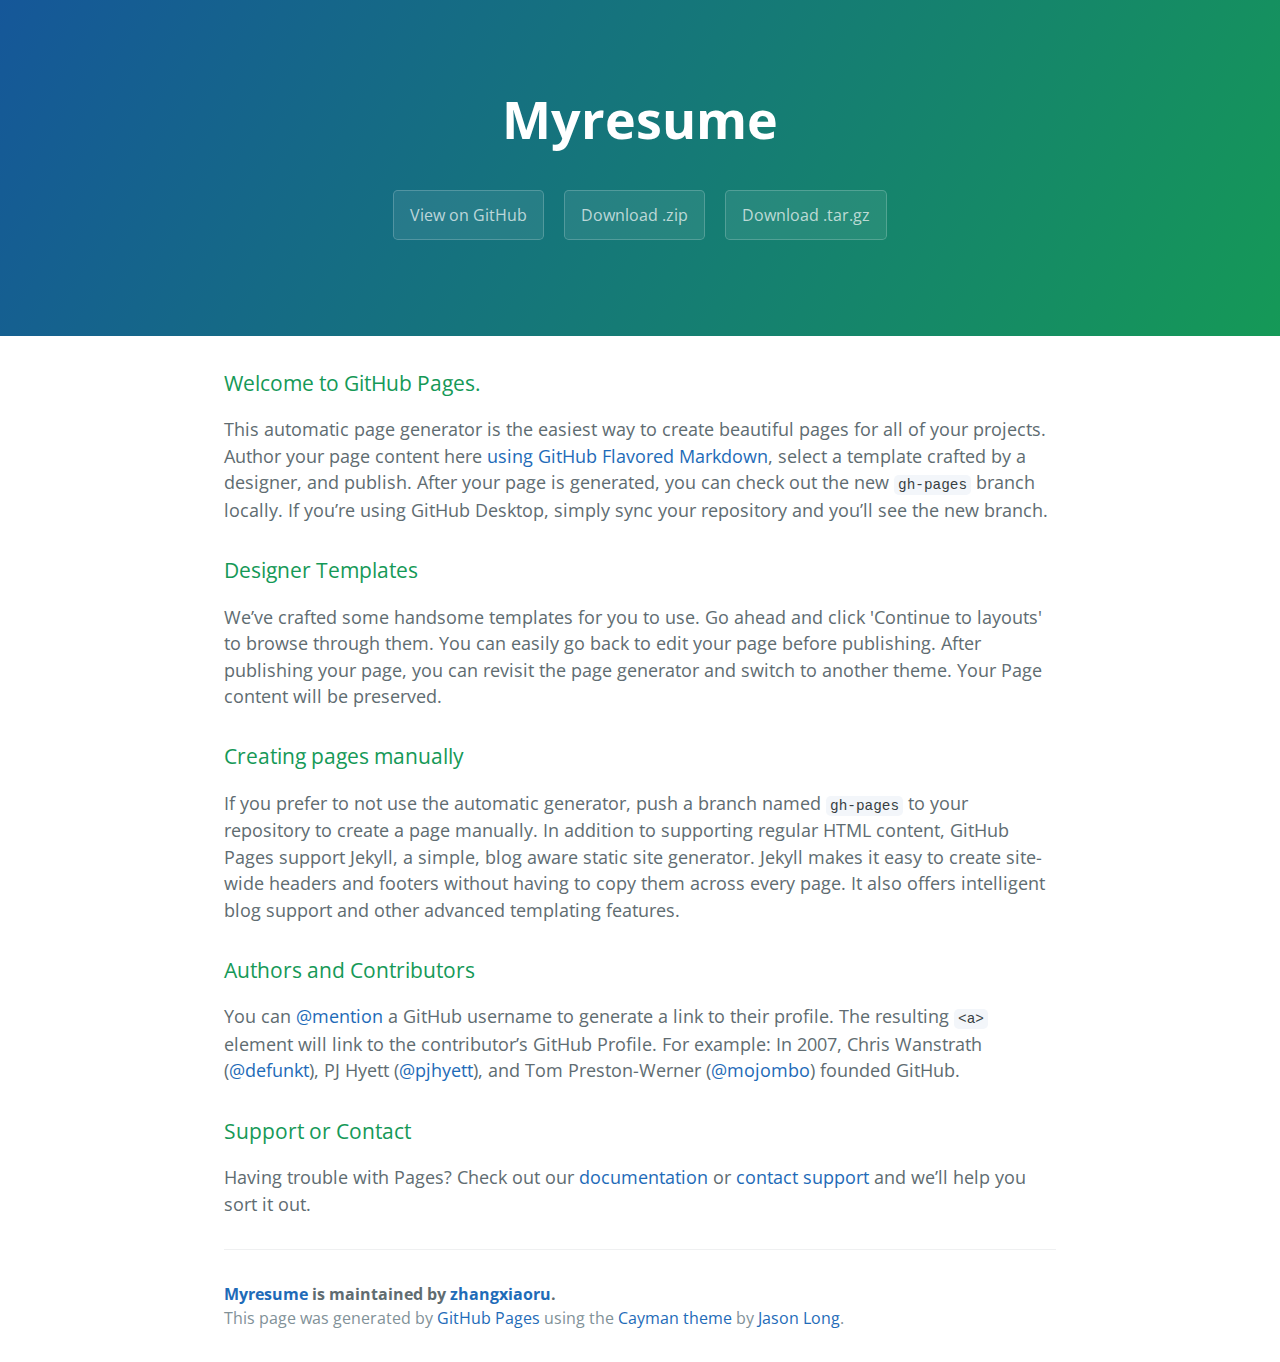
==== index.html @ d25f126e "Create gh-pages branch via GitHub" ====
<!DOCTYPE html>
<html lang="en-us">
  <head>
    <meta charset="UTF-8">
    <title>Myresume by zhangxiaoru</title>
    <meta name="viewport" content="width=device-width, initial-scale=1">
    <link rel="stylesheet" type="text/css" href="stylesheets/normalize.css" media="screen">
    <link href='https://fonts.googleapis.com/css?family=Open+Sans:400,700' rel='stylesheet' type='text/css'>
    <link rel="stylesheet" type="text/css" href="stylesheets/stylesheet.css" media="screen">
    <link rel="stylesheet" type="text/css" href="stylesheets/github-light.css" media="screen">
  </head>
  <body>
    <section class="page-header">
      <h1 class="project-name">Myresume</h1>
      <h2 class="project-tagline"></h2>
      <a href="https://github.com/zhangxiaoru/myResume" class="btn">View on GitHub</a>
      <a href="https://github.com/zhangxiaoru/myResume/zipball/master" class="btn">Download .zip</a>
      <a href="https://github.com/zhangxiaoru/myResume/tarball/master" class="btn">Download .tar.gz</a>
    </section>

    <section class="main-content">
      <h3>
<a id="welcome-to-github-pages" class="anchor" href="#welcome-to-github-pages" aria-hidden="true"><span class="octicon octicon-link"></span></a>Welcome to GitHub Pages.</h3>

<p>This automatic page generator is the easiest way to create beautiful pages for all of your projects. Author your page content here <a href="https://guides.github.com/features/mastering-markdown/">using GitHub Flavored Markdown</a>, select a template crafted by a designer, and publish. After your page is generated, you can check out the new <code>gh-pages</code> branch locally. If you’re using GitHub Desktop, simply sync your repository and you’ll see the new branch.</p>

<h3>
<a id="designer-templates" class="anchor" href="#designer-templates" aria-hidden="true"><span class="octicon octicon-link"></span></a>Designer Templates</h3>

<p>We’ve crafted some handsome templates for you to use. Go ahead and click 'Continue to layouts' to browse through them. You can easily go back to edit your page before publishing. After publishing your page, you can revisit the page generator and switch to another theme. Your Page content will be preserved.</p>

<h3>
<a id="creating-pages-manually" class="anchor" href="#creating-pages-manually" aria-hidden="true"><span class="octicon octicon-link"></span></a>Creating pages manually</h3>

<p>If you prefer to not use the automatic generator, push a branch named <code>gh-pages</code> to your repository to create a page manually. In addition to supporting regular HTML content, GitHub Pages support Jekyll, a simple, blog aware static site generator. Jekyll makes it easy to create site-wide headers and footers without having to copy them across every page. It also offers intelligent blog support and other advanced templating features.</p>

<h3>
<a id="authors-and-contributors" class="anchor" href="#authors-and-contributors" aria-hidden="true"><span class="octicon octicon-link"></span></a>Authors and Contributors</h3>

<p>You can <a href="https://github.com/blog/821" class="user-mention">@mention</a> a GitHub username to generate a link to their profile. The resulting <code>&lt;a&gt;</code> element will link to the contributor’s GitHub Profile. For example: In 2007, Chris Wanstrath (<a href="https://github.com/defunkt" class="user-mention">@defunkt</a>), PJ Hyett (<a href="https://github.com/pjhyett" class="user-mention">@pjhyett</a>), and Tom Preston-Werner (<a href="https://github.com/mojombo" class="user-mention">@mojombo</a>) founded GitHub.</p>

<h3>
<a id="support-or-contact" class="anchor" href="#support-or-contact" aria-hidden="true"><span class="octicon octicon-link"></span></a>Support or Contact</h3>

<p>Having trouble with Pages? Check out our <a href="https://help.github.com/pages">documentation</a> or <a href="https://github.com/contact">contact support</a> and we’ll help you sort it out.</p>

      <footer class="site-footer">
        <span class="site-footer-owner"><a href="https://github.com/zhangxiaoru/myResume">Myresume</a> is maintained by <a href="https://github.com/zhangxiaoru">zhangxiaoru</a>.</span>

        <span class="site-footer-credits">This page was generated by <a href="https://pages.github.com">GitHub Pages</a> using the <a href="https://github.com/jasonlong/cayman-theme">Cayman theme</a> by <a href="https://twitter.com/jasonlong">Jason Long</a>.</span>
      </footer>

    </section>

  
  </body>
</html>
---- stylesheets/stylesheet.css ----
* {
  box-sizing: border-box; }

body {
  padding: 0;
  margin: 0;
  font-family: "Open Sans", "Helvetica Neue", Helvetica, Arial, sans-serif;
  font-size: 16px;
  line-height: 1.5;
  color: #606c71; }

a {
  color: #1e6bb8;
  text-decoration: none; }
  a:hover {
    text-decoration: underline; }

.btn {
  display: inline-block;
  margin-bottom: 1rem;
  color: rgba(255, 255, 255, 0.7);
  background-color: rgba(255, 255, 255, 0.08);
  border-color: rgba(255, 255, 255, 0.2);
  border-style: solid;
  border-width: 1px;
  border-radius: 0.3rem;
  transition: color 0.2s, background-color 0.2s, border-color 0.2s; }
  .btn + .btn {
    margin-left: 1rem; }

.btn:hover {
  color: rgba(255, 255, 255, 0.8);
  text-decoration: none;
  background-color: rgba(255, 255, 255, 0.2);
  border-color: rgba(255, 255, 255, 0.3); }

@media screen and (min-width: 64em) {
  .btn {
    padding: 0.75rem 1rem; } }

@media screen and (min-width: 42em) and (max-width: 64em) {
  .btn {
    padding: 0.6rem 0.9rem;
    font-size: 0.9rem; } }

@media screen and (max-width: 42em) {
  .btn {
    display: block;
    width: 100%;
    padding: 0.75rem;
    font-size: 0.9rem; }
    .btn + .btn {
      margin-top: 1rem;
      margin-left: 0; } }

.page-header {
  color: #fff;
  text-align: center;
  background-color: #159957;
  background-image: linear-gradient(120deg, #155799, #159957); }

@media screen and (min-width: 64em) {
  .page-header {
    padding: 5rem 6rem; } }

@media screen and (min-width: 42em) and (max-width: 64em) {
  .page-header {
    padding: 3rem 4rem; } }

@media screen and (max-width: 42em) {
  .page-header {
    padding: 2rem 1rem; } }

.project-name {
  margin-top: 0;
  margin-bottom: 0.1rem; }

@media screen and (min-width: 64em) {
  .project-name {
    font-size: 3.25rem; } }

@media screen and (min-width: 42em) and (max-width: 64em) {
  .project-name {
    font-size: 2.25rem; } }

@media screen and (max-width: 42em) {
  .project-name {
    font-size: 1.75rem; } }

.project-tagline {
  margin-bottom: 2rem;
  font-weight: normal;
  opacity: 0.7; }

@media screen and (min-width: 64em) {
  .project-tagline {
    font-size: 1.25rem; } }

@media screen and (min-width: 42em) and (max-width: 64em) {
  .project-tagline {
    font-size: 1.15rem; } }

@media screen and (max-width: 42em) {
  .project-tagline {
    font-size: 1rem; } }

.main-content :first-child {
  margin-top: 0; }
.main-content img {
  max-width: 100%; }
.main-content h1, .main-content h2, .main-content h3, .main-content h4, .main-content h5, .main-content h6 {
  margin-top: 2rem;
  margin-bottom: 1rem;
  font-weight: normal;
  color: #159957; }
.main-content p {
  margin-bottom: 1em; }
.main-content code {
  padding: 2px 4px;
  font-family: Consolas, "Liberation Mono", Menlo, Courier, monospace;
  font-size: 0.9rem;
  color: #383e41;
  background-color: #f3f6fa;
  border-radius: 0.3rem; }
.main-content pre {
  padding: 0.8rem;
  margin-top: 0;
  margin-bottom: 1rem;
  font: 1rem Consolas, "Liberation Mono", Menlo, Courier, monospace;
  color: #567482;
  word-wrap: normal;
  background-color: #f3f6fa;
  border: solid 1px #dce6f0;
  border-radius: 0.3rem; }
  .main-content pre > code {
    padding: 0;
    margin: 0;
    font-size: 0.9rem;
    color: #567482;
    word-break: normal;
    white-space: pre;
    background: transparent;
    border: 0; }
.main-content .highlight {
  margin-bottom: 1rem; }
  .main-content .highlight pre {
    margin-bottom: 0;
    word-break: normal; }
.main-content .highlight pre, .main-content pre {
  padding: 0.8rem;
  overflow: auto;
  font-size: 0.9rem;
  line-height: 1.45;
  border-radius: 0.3rem; }
.main-content pre code, .main-content pre tt {
  display: inline;
  max-width: initial;
  padding: 0;
  margin: 0;
  overflow: initial;
  line-height: inherit;
  word-wrap: normal;
  background-color: transparent;
  border: 0; }
  .main-content pre code:before, .main-content pre code:after, .main-content pre tt:before, .main-content pre tt:after {
    content: normal; }
.main-content ul, .main-content ol {
  margin-top: 0; }
.main-content blockquote {
  padding: 0 1rem;
  margin-left: 0;
  color: #819198;
  border-left: 0.3rem solid #dce6f0; }
  .main-content blockquote > :first-child {
    margin-top: 0; }
  .main-content blockquote > :last-child {
    margin-bottom: 0; }
.main-content table {
  display: block;
  width: 100%;
  overflow: auto;
  word-break: normal;
  word-break: keep-all; }
  .main-content table th {
    font-weight: bold; }
  .main-content table th, .main-content table td {
    padding: 0.5rem 1rem;
    border: 1px solid #e9ebec; }
.main-content dl {
  padding: 0; }
  .main-content dl dt {
    padding: 0;
    margin-top: 1rem;
    font-size: 1rem;
    font-weight: bold; }
  .main-content dl dd {
    padding: 0;
    margin-bottom: 1rem; }
.main-content hr {
  height: 2px;
  padding: 0;
  margin: 1rem 0;
  background-color: #eff0f1;
  border: 0; }

@media screen and (min-width: 64em) {
  .main-content {
    max-width: 64rem;
    padding: 2rem 6rem;
    margin: 0 auto;
    font-size: 1.1rem; } }

@media screen and (min-width: 42em) and (max-width: 64em) {
  .main-content {
    padding: 2rem 4rem;
    font-size: 1.1rem; } }

@media screen and (max-width: 42em) {
  .main-content {
    padding: 2rem 1rem;
    font-size: 1rem; } }

.site-footer {
  padding-top: 2rem;
  margin-top: 2rem;
  border-top: solid 1px #eff0f1; }

.site-footer-owner {
  display: block;
  font-weight: bold; }

.site-footer-credits {
  color: #819198; }

@media screen and (min-width: 64em) {
  .site-footer {
    font-size: 1rem; } }

@media screen and (min-width: 42em) and (max-width: 64em) {
  .site-footer {
    font-size: 1rem; } }

@media screen and (max-width: 42em) {
  .site-footer {
    font-size: 0.9rem; } }
---- stylesheets/github-light.css ----
/*
   Copyright 2014 GitHub Inc.

   Licensed under the Apache License, Version 2.0 (the "License");
   you may not use this file except in compliance with the License.
   You may obtain a copy of the License at

       http://www.apache.org/licenses/LICENSE-2.0

   Unless required by applicable law or agreed to in writing, software
   distributed under the License is distributed on an "AS IS" BASIS,
   WITHOUT WARRANTIES OR CONDITIONS OF ANY KIND, either express or implied.
   See the License for the specific language governing permissions and
   limitations under the License.

*/

.pl-c /* comment */ {
  color: #969896;
}

.pl-c1      /* constant, markup.raw, meta.diff.header, meta.module-reference, meta.property-name, support, support.constant, support.variable, variable.other.constant */,
.pl-s .pl-v /* string variable */ {
  color: #0086b3;
}

.pl-e  /* entity */,
.pl-en /* entity.name */ {
  color: #795da3;
}

.pl-s .pl-s1 /* string source */,
.pl-smi      /* storage.modifier.import, storage.modifier.package, storage.type.java, variable.other, variable.parameter.function */ {
  color: #333;
}

.pl-ent /* entity.name.tag */ {
  color: #63a35c;
}

.pl-k /* keyword, storage, storage.type */ {
  color: #a71d5d;
}

.pl-pds              /* punctuation.definition.string, string.regexp.character-class */,
.pl-s                /* string */,
.pl-s .pl-pse .pl-s1 /* string punctuation.section.embedded source */,
.pl-sr               /* string.regexp */,
.pl-sr .pl-cce       /* string.regexp constant.character.escape */,
.pl-sr .pl-sra       /* string.regexp string.regexp.arbitrary-repitition */,
.pl-sr .pl-sre       /* string.regexp source.ruby.embedded */ {
  color: #183691;
}

.pl-v /* variable */ {
  color: #ed6a43;
}

.pl-id /* invalid.deprecated */ {
  color: #b52a1d;
}

.pl-ii /* invalid.illegal */ {
  background-color: #b52a1d;
  color: #f8f8f8;
}

.pl-sr .pl-cce /* string.regexp constant.character.escape */ {
  color: #63a35c;
  font-weight: bold;
}

.pl-ml /* markup.list */ {
  color: #693a17;
}

.pl-mh        /* markup.heading */,
.pl-mh .pl-en /* markup.heading entity.name */,
.pl-ms        /* meta.separator */ {
  color: #1d3e81;
  font-weight: bold;
}

.pl-mq /* markup.quote */ {
  color: #008080;
}

.pl-mi /* markup.italic */ {
  color: #333;
  font-style: italic;
}

.pl-mb /* markup.bold */ {
  color: #333;
  font-weight: bold;
}

.pl-md /* markup.deleted, meta.diff.header.from-file */ {
  background-color: #ffecec;
  color: #bd2c00;
}

.pl-mi1 /* markup.inserted, meta.diff.header.to-file */ {
  background-color: #eaffea;
  color: #55a532;
}

.pl-mdr /* meta.diff.range */ {
  color: #795da3;
  font-weight: bold;
}

.pl-mo /* meta.output */ {
  color: #1d3e81;
}
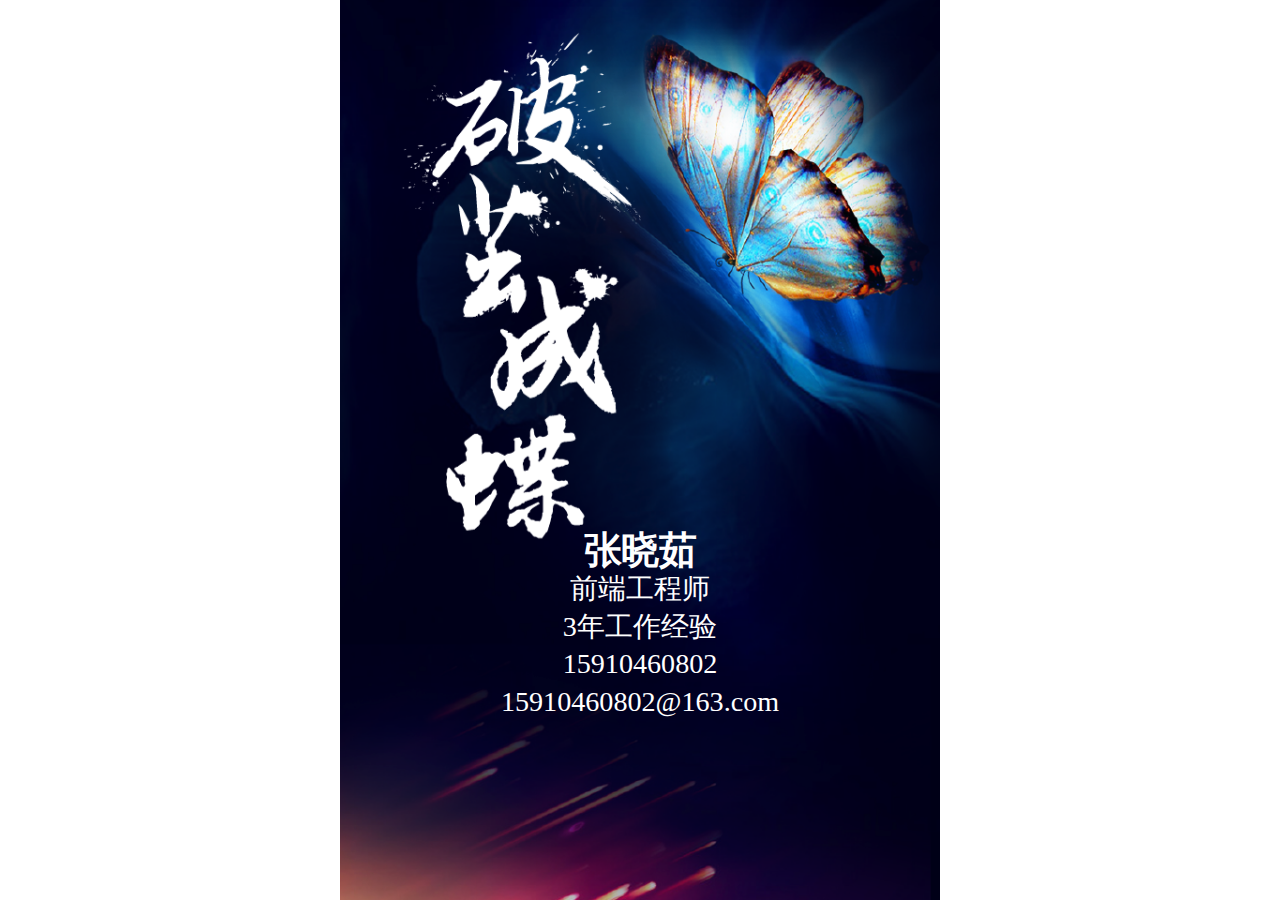
==== commit 9457630e: "简历" ====
--- a/index.html
+++ b/index.html
@@ -1,57 +1,61 @@
 <!DOCTYPE html>
-<html lang="en-us">
-  <head>
+<html>
+<head lang="en">
     <meta charset="UTF-8">
-    <title>Myresume by zhangxiaoru</title>
-    <meta name="viewport" content="width=device-width, initial-scale=1">
-    <link rel="stylesheet" type="text/css" href="stylesheets/normalize.css" media="screen">
-    <link href='https://fonts.googleapis.com/css?family=Open+Sans:400,700' rel='stylesheet' type='text/css'>
-    <link rel="stylesheet" type="text/css" href="stylesheets/stylesheet.css" media="screen">
-    <link rel="stylesheet" type="text/css" href="stylesheets/github-light.css" media="screen">
-  </head>
-  <body>
-    <section class="page-header">
-      <h1 class="project-name">Myresume</h1>
-      <h2 class="project-tagline"></h2>
-      <a href="https://github.com/zhangxiaoru/myResume" class="btn">View on GitHub</a>
-      <a href="https://github.com/zhangxiaoru/myResume/zipball/master" class="btn">Download .zip</a>
-      <a href="https://github.com/zhangxiaoru/myResume/tarball/master" class="btn">Download .tar.gz</a>
-    </section>
-
-    <section class="main-content">
-      <h3>
-<a id="welcome-to-github-pages" class="anchor" href="#welcome-to-github-pages" aria-hidden="true"><span class="octicon octicon-link"></span></a>Welcome to GitHub Pages.</h3>
-
-<p>This automatic page generator is the easiest way to create beautiful pages for all of your projects. Author your page content here <a href="https://guides.github.com/features/mastering-markdown/">using GitHub Flavored Markdown</a>, select a template crafted by a designer, and publish. After your page is generated, you can check out the new <code>gh-pages</code> branch locally. If you’re using GitHub Desktop, simply sync your repository and you’ll see the new branch.</p>
-
-<h3>
-<a id="designer-templates" class="anchor" href="#designer-templates" aria-hidden="true"><span class="octicon octicon-link"></span></a>Designer Templates</h3>
-
-<p>We’ve crafted some handsome templates for you to use. Go ahead and click 'Continue to layouts' to browse through them. You can easily go back to edit your page before publishing. After publishing your page, you can revisit the page generator and switch to another theme. Your Page content will be preserved.</p>
-
-<h3>
-<a id="creating-pages-manually" class="anchor" href="#creating-pages-manually" aria-hidden="true"><span class="octicon octicon-link"></span></a>Creating pages manually</h3>
-
-<p>If you prefer to not use the automatic generator, push a branch named <code>gh-pages</code> to your repository to create a page manually. In addition to supporting regular HTML content, GitHub Pages support Jekyll, a simple, blog aware static site generator. Jekyll makes it easy to create site-wide headers and footers without having to copy them across every page. It also offers intelligent blog support and other advanced templating features.</p>
-
-<h3>
-<a id="authors-and-contributors" class="anchor" href="#authors-and-contributors" aria-hidden="true"><span class="octicon octicon-link"></span></a>Authors and Contributors</h3>
-
-<p>You can <a href="https://github.com/blog/821" class="user-mention">@mention</a> a GitHub username to generate a link to their profile. The resulting <code>&lt;a&gt;</code> element will link to the contributor’s GitHub Profile. For example: In 2007, Chris Wanstrath (<a href="https://github.com/defunkt" class="user-mention">@defunkt</a>), PJ Hyett (<a href="https://github.com/pjhyett" class="user-mention">@pjhyett</a>), and Tom Preston-Werner (<a href="https://github.com/mojombo" class="user-mention">@mojombo</a>) founded GitHub.</p>
-
-<h3>
-<a id="support-or-contact" class="anchor" href="#support-or-contact" aria-hidden="true"><span class="octicon octicon-link"></span></a>Support or Contact</h3>
-
-<p>Having trouble with Pages? Check out our <a href="https://help.github.com/pages">documentation</a> or <a href="https://github.com/contact">contact support</a> and we’ll help you sort it out.</p>
-
-      <footer class="site-footer">
-        <span class="site-footer-owner"><a href="https://github.com/zhangxiaoru/myResume">Myresume</a> is maintained by <a href="https://github.com/zhangxiaoru">zhangxiaoru</a>.</span>
-
-        <span class="site-footer-credits">This page was generated by <a href="https://pages.github.com">GitHub Pages</a> using the <a href="https://github.com/jasonlong/cayman-theme">Cayman theme</a> by <a href="https://twitter.com/jasonlong">Jason Long</a>.</span>
-      </footer>
-
-    </section>
-
-  
-  </body>
+    <title></title>
+    <meta name = "viewport" content="width=device-width,initial-scale=1.0,minimum-scale=1.0,maximum-scale = 2.0,user-scalable=yes">
+    <link rel="stylesheet" href="index.css"/>
+</head>
+<body>
+<div id="main">
+    <ul class="slide">
+        <li class="zIndex">
+            <div class="a1">
+                <p>张晓茹</p>
+                <p>
+                前端工程师
+                </p>
+                <p>
+                    3年工作经验
+                </p>
+                <p>15910460802</p>
+                <p>15910460802@163.com</p>
+            </div>
+        </li>
+        <li >
+            <div class="a2">
+                <ul class="a2ul">
+                    <li>工作经验</li>
+                    <li>工作经历</li>
+                    <li>教育背景</li>
+                    <li>掌握技能</li>
+                    <li>自我评价</li>
+                    <p>工作经验工作经验工作经验工作经验工作经验工作经验工作经验工作经验工作经验工作经验工作经验工作经验工作经验工作经验工作经验工作经验工作经验工作经验工作经验工作经验工作经验工作经验工作经验工作经验工作经验工作经验工作经验工作经验工作经验工作经验工作经验工作经验工作经验工作经验工作经验工作经验工作经验工作经验工作经验工作经验工作经验工作经验工作经验工作经验工作经验工作经验工作经验工作经验工作经验工作经验工作经验工作经验工作经验工作经验工作经验工作经验工作经验工作经验工作经验工作经验工作经验工作经验工作经验工作经验工作经验工作经验工作经验工作经验工作经验工作经验工作经验工作经验工作经验工作经验工作经验工作经验工作经验工作经验工作经验工作经验工作经验工作经验工作经验工作经验工作经验工作经验工作经验工作经验工作经验工作经验工作经验工作经验工作经验工作经验工作经验工作经验工作经验工作经验工作经验工作经验</p>
+                    <p>工作经历</p>
+                    <p>教育背景</p>
+                    <p>掌握技能</p>
+                    <p>自我评价</p>
+                </ul>
+                <!--<p></p>
+                <p></p>
+                <p></p>
+                <p></p>
+                <p></p>
+                <p></p>-->
+            </div>
+        </li>
+        <li>
+            <div class="a3"></div>
+        </li>
+        <li>
+            <div class="a4">
+                <p>transform translate scale rotate animation keyframes skew transform-origin transform-preserve perspective</p>
+                <p>transform translate scale rotate animation keyframes skew transform-origin transform-preserve perspective</p>
+                <p>transform translate scale rotate animation keyframes skew transform-origin transform-preserve perspective</p>
+            </div>
+        </li>
+    </ul>
+</div>
+</body>
 </html>
+<script language="JavaScript" src="index.js"></script>--- a/index.css
+++ b/index.css
@@ -0,0 +1,264 @@
+*{
+    margin: 0;
+    padding: 0;
+}
+html,body{
+    width: 100%;
+    height: 100%;
+    overflow: hidden;
+}
+ul{
+    list-style:none;
+}
+#main{
+    width: 640px;
+    height: 960px;
+    position: absolute;
+    left:50%;
+    top:0;
+    margin-left: -320px;
+    -webkit-transform-origin: top;
+}
+.slide li{
+    width: 100%;
+    height: 100%;
+    position: absolute;
+    left:0;
+    top:0;
+}
+.slide li:nth-child(1){
+    background: url(images/b.png) no-repeat;
+}
+.slide li:nth-child(2){
+    background: url(images/c.png) no-repeat;
+}
+.slide li:nth-child(3){
+    background: url(images/d.png) no-repeat;
+}
+.slide li:nth-child(4){
+    background: url(images/e.png) no-repeat;
+}
+.zIndex {
+    z-index: 111;
+}
+
+.a1{
+    position: absolute;
+    width: 100%;
+    text-align: center;
+    bottom:20%;
+}
+.a1 p{
+    color: #fff;
+    line-height: 40px;
+    font-size: 30px;
+}
+.a1 p:nth-of-type(1){
+    font-size: 40px;
+    font-weight: bold;
+}
+.a1 p:nth-child(odd){
+    -webkit-transform: translate(500px,0);
+}
+
+.a1 p:nth-child(even){
+   -webkit-transform: translate(-500px,0);
+}
+#a1 p{
+    -webkit-transform: translate(0,0);
+    -webkit-transition:1s
+}
+
+.a2 .a2ul li{
+    width: 90px;
+    height: 90px;
+    line-height: 90px;
+    text-align: center;
+    font-size: 20px;
+    font-weight: bold;
+    position: absolute;
+    left:50%;
+    top:50%;
+    margin-left: -45px;
+    margin-top: -45px;
+    border-radius: 50%;
+    cursor: pointer;
+}
+.a2 .a2ul li:nth-of-type(1){
+    background: #ff0000;
+}
+.a2 .a2ul li:nth-of-type(2){
+    background: #ffcccc;
+}
+.a2 .a2ul li:nth-of-type(3){
+    background: #ffd100;
+}
+.a2 .a2ul li:nth-of-type(4){
+    background: #FA5889;
+}
+.a2 .a2ul li:nth-of-type(5){
+    background: #f997b0;
+}
+#a2 .a2ul li:nth-child(1){
+    left:50%;
+    top:30%;
+}
+#a2 .a2ul li:nth-child(2) {
+    left: 20%;
+    top: 40%
+}
+#a2 .a2ul li:nth-child(3){
+    left:80%;
+    top:40%
+}
+#a2 .a2ul li:nth-child(4){
+    left:20%;
+    top:60%;
+}
+#a2 .a2ul li:nth-child(5){
+    left:80%;
+    top:60%;
+}
+#a2 .a2ul li{
+    -webkit-transform: rotate(720deg);
+    -webkit-transition: 1s;
+}
+.a2 .a2ul p{
+    width:0;
+    height: 0;
+    word-wrap: break-word;
+    overflow: auto;
+    box-shadow: 1px 1px 10px rgb(255,255,255);
+    line-height: 20px;
+
+    font-size: 14px;
+    position:absolute;
+    background:rgba(255,255,0,0.3);
+    font-size: 20px;
+    font-weight: bold;
+
+}
+.a2 .a2ul p:nth-of-type(1){
+    left:50%;
+    top:30%;
+    margin-left: -150px;
+
+}
+.a2 .a2ul p:nth-of-type(2){
+    left:20%;
+    top:40%;
+}
+.a2 .a2ul p:nth-of-type(3){
+    right:20%;
+    top:40%;
+}
+.a2 .a2ul p:nth-of-type(4){
+    left:20%;
+    top:60%;
+}
+.a2 .a2ul p:nth-of-type(5){
+    right:20%;
+    top:60%;
+}
+.a2 .a2ul .pp{
+    width: 400px;
+    height: 500px;
+    -webkit-transition: 1s;
+}
+.a2 .a2ul .pp2{
+    width: 0;
+    height: 0;
+    -webkit-transition: 1s;
+}
+/*.a2 p:nth-child(1){
+    background: url(images/c1.png) no-repeat;
+}
+.a2 p:nth-child(2){
+    background: url(images/c2.png) no-repeat;
+}
+.a2 p:nth-child(3){
+    background: url(images/c3.png) no-repeat;
+}
+.a2 p:nth-child(4){
+    background: url(images/c4.png) no-repeat;
+}
+.a2 p:nth-child(5){
+    background: url(images/c5.png) no-repeat;
+}
+.a2 p:nth-child(6){
+    background: url(images/c6.png) no-repeat;
+}
+#a2 p:nth-child(1){
+    left:50%;
+    top:30%;
+}
+#a2 p:nth-child(2) {
+    left: 20%;
+    top: 40%
+}
+#a2 p:nth-child(3){
+    left:80%;
+    top:40%
+}
+#a2 p:nth-child(4){
+    left:20%;
+    top:60%;
+}
+#a2 p:nth-child(5){
+    left:80%;
+    top:60%;
+}
+#a2 p:nth-child(6){
+    left:50%;
+    top:70%;
+}
+#a2 p{
+    -webkit-transform: rotate(720deg);
+    -webkit-transition: 1s;
+}*/
+.a3 {
+    width: 460px;
+    height: 220px;
+    position: absolute;
+    left:50%;
+    bottom:10%;
+    margin-left: -230px;
+    background: url(images/d1.png) no-repeat center ;
+}
+#a3{
+    -webkit-transform: rotateY(720deg);
+    -webkit-transition: 0.5s;
+
+}
+.a4 p{
+    width:0;
+    height: 0;
+    word-wrap: break-word;
+    overflow: hidden;
+    box-shadow: 1px 1px 10px rgb(255,255,255);
+    line-height: 20px;
+    color: #fff;
+    font-size: 14px;
+    position:absolute;
+}
+.a4 p:nth-child(1){
+    left:10%;
+    top:15%
+}
+.a4 p:nth-child(2){
+    left:53%;
+    top:18%;
+}
+.a4 p:nth-child(3){
+    left:78%;
+    top:46%
+}
+#a4 p{
+    width: 100px;
+    height: 100px;
+    -webkit-transition: 1s;
+}
+#a4 p:nth-child(3){
+    width: 50px;
+    height: 200px;
+}
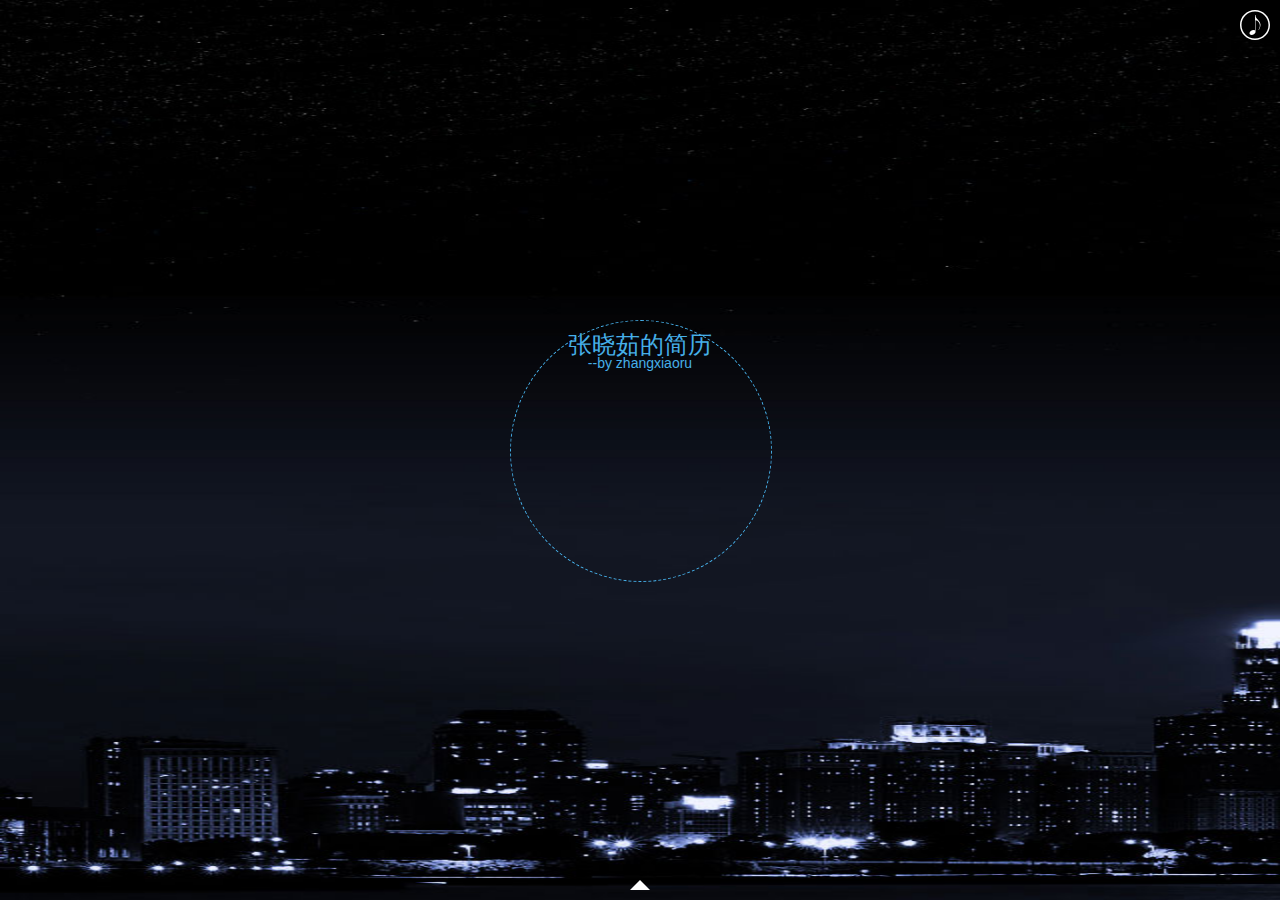
==== commit 34ab61a3: "简历修改" ====
--- a/index.html
+++ b/index.html
@@ -3,59 +3,57 @@
 <head lang="en">
     <meta charset="UTF-8">
     <title></title>
-    <meta name = "viewport" content="width=device-width,initial-scale=1.0,minimum-scale=1.0,maximum-scale = 2.0,user-scalable=yes">
-    <link rel="stylesheet" href="index.css"/>
+    <meta name="viewport"
+          content="width=device-width, user-scalable=no, initial-scale=1.0, maximum-scale=1.0, minimum-scale=1.0"/>
+    <meta name="format-detection" content="telephone=no"/>
+    <meta name="apple-mobile-web-app-capable" content="yes"/>
+    <link rel="stylesheet" type="text/css" href="css/index.css"/>
 </head>
 <body>
-<div id="main">
-    <ul class="slide">
-        <li class="zIndex">
-            <div class="a1">
-                <p>张晓茹</p>
-                <p>
-                前端工程师
-                </p>
-                <p>
-                    3年工作经验
-                </p>
-                <p>15910460802</p>
-                <p>15910460802@163.com</p>
+<div class="outer">
+    <div class="inner">
+        <div>
+            <div class="one-box">   </div>
+            <div class="one-info">
+                <span>张晓茹的简历</span>
+                <span>--by zhangxiaoru</span>
             </div>
-        </li>
-        <li >
-            <div class="a2">
-                <ul class="a2ul">
-                    <li>工作经验</li>
-                    <li>工作经历</li>
-                    <li>教育背景</li>
-                    <li>掌握技能</li>
-                    <li>自我评价</li>
-                    <p>工作经验工作经验工作经验工作经验工作经验工作经验工作经验工作经验工作经验工作经验工作经验工作经验工作经验工作经验工作经验工作经验工作经验工作经验工作经验工作经验工作经验工作经验工作经验工作经验工作经验工作经验工作经验工作经验工作经验工作经验工作经验工作经验工作经验工作经验工作经验工作经验工作经验工作经验工作经验工作经验工作经验工作经验工作经验工作经验工作经验工作经验工作经验工作经验工作经验工作经验工作经验工作经验工作经验工作经验工作经验工作经验工作经验工作经验工作经验工作经验工作经验工作经验工作经验工作经验工作经验工作经验工作经验工作经验工作经验工作经验工作经验工作经验工作经验工作经验工作经验工作经验工作经验工作经验工作经验工作经验工作经验工作经验工作经验工作经验工作经验工作经验工作经验工作经验工作经验工作经验工作经验工作经验工作经验工作经验工作经验工作经验工作经验工作经验工作经验工作经验</p>
-                    <p>工作经历</p>
-                    <p>教育背景</p>
-                    <p>掌握技能</p>
-                    <p>自我评价</p>
-                </ul>
-                <!--<p></p>
-                <p></p>
-                <p></p>
-                <p></p>
-                <p></p>
-                <p></p>-->
+        </div>
+        <div>
+            <div class="page2">
+                <div><span>张晓茹</span></div>
+                <div>
+                    <span>女  汉族  27  </br>石家庄学院  本科</span>
+                </div>
+                <div><span>js前端开发工程师</span></div>
+                <div><span>3年工作经验</span></div>
             </div>
-        </li>
-        <li>
-            <div class="a3"></div>
-        </li>
-        <li>
-            <div class="a4">
-                <p>transform translate scale rotate animation keyframes skew transform-origin transform-preserve perspective</p>
-                <p>transform translate scale rotate animation keyframes skew transform-origin transform-preserve perspective</p>
-                <p>transform translate scale rotate animation keyframes skew transform-origin transform-preserve perspective</p>
+        </div>
+        <div>
+            <div id="line">
+                <img src="img/18.png" id="s" class="img2"/>
+
+                <div >dfdfdfdf</div>
+                <div>wewewewewe</div>
             </div>
-        </li>
-    </ul>
+        </div>
+        <div></div>
+    </div>
+
 </div>
+<div class="tip"></div>
+<div class="music">
+    <!--<audio src="video/beyond.mp3" loop></audio>-->
+    <!--controls使用浏览器内置的播放器播放
+    preload='auto'进入页面就开始加载资源
+    metadata:进入页面只先加载音频文件的头信息
+    none:进入页面资源不加载，只有播放的时候才开始加载-->
+    <audio  preload="none">
+        <source src="video/pingfanzhilu.mp3" type="audio/mpeg"/>
+    </audio>
+</div>
+<script src="js/touch.js"></script>
+<!--?v=20151227清除浏览器缓存-->
+<script charset="utf-8" type="text/javascript" src="js/index.js?v=20151227"></script>
 </body>
-</html>
-<script language="JavaScript" src="index.js"></script>+</html>--- a/css/index.css
+++ b/css/index.css
@@ -0,0 +1,361 @@
+@charset "utf-8";
+* {
+    margin: 0;
+    padding: 0;
+    outline: 0;
+    -webkit-tap-highlight-color: rgba(0, 0, 0, 0);
+}
+
+html, body {
+    font-family: 'Microsoft Yahei', Tahoma, Helvetica, Arial, sans-serif;
+    font-size: 14px;
+    -webkit-touch-callout: none;
+    -webkit-text-size-adjust: 100%;
+    -ms-text-size-adjust: 100%
+}
+
+a {
+    text-decoration: none;
+    -webkit-tap-highlight-color: rgba(0, 0, 0, .35);
+}
+
+img {
+    border: none;
+}
+
+img:not([src*="/"]) {
+    display: none
+}
+
+ul, li {
+    list-style: none;
+}
+/*-----------------以上是清除默认样式---------------------------*/
+
+
+html,body,.outer{
+    width: 100%;
+    height: 100%;
+    overflow: hidden;
+}
+.outer{
+    position: relative;
+}
+.inner{
+    position: absolute;
+    top: 0;
+    left: 0;
+    width: 100%;
+    height: 100%;
+}
+.inner>div{
+    position: relative;/*//让每一个div相对于自己定位*/
+    width:100%;
+    height: 100%;
+
+}
+.inner>div:nth-child(1){
+     background: url(../img/bg1.jpg) no-repeat;
+     background-size: 100% 100%;
+ }
+.inner>div:nth-child(2){
+    background: url(../img/2.png) no-repeat;
+}
+.inner>div:nth-child(3){
+    background: url(../img/16.jpg) no-repeat;
+    background-size: 100% 100%;
+}
+.inner>div:nth-child(4){
+    background: url(../img/bg2.gif) no-repeat;
+    background-size: 100% 100%;
+}
+
+.tip{
+    position: absolute;
+    bottom: 10px;
+    left: 50%;
+    border: 10px solid #ffffff;
+    margin-left: -10px;
+    width: 0;
+    height: 0;
+    border-color: transparent transparent #ffffff transparent;
+    -webkit-animation: tipMove 1.5s ease-in-out 0s infinite both;
+    animation: tipMove 1.5s ease-in-out 0s infinite both;
+}
+@-webkit-keyframes tipMove {
+    0%,100%{
+        opacity: 1;
+        bottom: 10px;
+    }
+    50%{
+        opacity: 0;
+        bottom: 20px;
+    }
+}
+@keyframes tipMove {
+    0%,100%{
+        opacity: 1;
+        bottom: 10px;
+    }
+    50%{
+        opacity: 0;
+        bottom: 20px;
+    }
+}
+
+
+.one-box{
+    position: absolute;
+    width: 260px;
+    height: 260px;
+    top: 50%;
+    left: 50%;
+    margin-top: -130px;
+    margin-left: -130px;
+    border:1px dashed rgb(70,175,232);
+    border-radius: 50%;
+    -webkit-transform: rotate(0deg);
+    transform: rotate(0deg);
+}
+.inner>div.move0 .one-box{
+    -webkit-animation: one-boxMove 1s linear 0s infinite both;
+}
+@-webkit-keyframes one-boxMove {
+    100%{
+        -webkit-transform: rotate(360deg);
+        transform: rotate(360deg);
+    }
+}
+.one-info{
+    position: absolute;
+    left: 50%;
+    top: 40%;
+    margin: -25px 0 0 -115px;
+    width: 230px;
+    height: 50px;
+    color: rgb(70,175,232);
+    text-align: center;
+}
+.one-info span{
+    display: block;
+}
+.one-info span:nth-child(1){
+
+    line-height: 30px;
+    font-size: 24px;
+}
+.one-info span:nth-child(1){
+    height: 20px;
+    line-height: 20px;
+    font-size: 24px;
+}
+.inner > div.move0 .one-info {
+    -webkit-animation: shake 1s linear 0s 1 both;
+    animation: shake 1s linear 0s 1 both;
+}
+@-webkit-keyframes shake {
+    from, to {
+        -webkit-transform: translate3d(0, 0, 0);
+        transform: translate3d(0, 0, 0);
+    }
+
+    10%, 30%, 50%, 70%, 90% {
+        -webkit-transform: translate3d(-10px, 0, 0);
+        transform: translate3d(-10px, 0, 0);
+    }
+
+    20%, 40%, 60%, 80% {
+        -webkit-transform: translate3d(10px, 0, 0);
+        transform: translate3d(10px, 0, 0);
+    }
+}
+
+@keyframes shake {
+    from, to {
+        -webkit-transform: translate3d(0, 0, 0);
+        transform: translate3d(0, 0, 0);
+    }
+
+    10%, 30%, 50%, 70%, 90% {
+        -webkit-transform: translate3d(-10px, 0, 0);
+        transform: translate3d(-10px, 0, 0);
+    }
+
+    20%, 40%, 60%, 80% {
+        -webkit-transform: translate3d(10px, 0, 0);
+        transform: translate3d(10px, 0, 0);
+    }
+}
+
+
+
+/*---------------------------第二页----------------------*/
+.des {
+    position: relative;
+    margin: 0 10px;
+    height: 100%;
+}
+
+.page2 div {
+    position: absolute;
+    top: 2%;
+    left: -150%;
+    width: 100%;
+    height: 22.5%;
+    background: #fff;
+    opacity: 0.5;
+    text-align: center;
+}
+
+.page2 div:nth-child(2) {
+    top: 26.5%;
+    -webkit-animation-delay: 0.2s;
+    animation-delay: 0.2s;
+}
+
+.page2 div:nth-child(3) {
+    top: 51%;
+    -webkit-animation-delay: 0.4s;
+    animation-delay: 0.4s;
+}
+
+.page2 div:nth-child(4) {
+    top: 75.5%;
+    -webkit-animation-delay: 0.6s;
+    animation-delay: 0.6s;
+}
+
+.page2 div.move1 {
+    -webkit-animation-name: page2Move;
+    animation-name: page2Move;
+
+    -webkit-animation-duration: 1s;
+    animation-duration: 1s;
+
+    -webkit-animation-timing-function: linear;
+    animation-timing-function: linear;
+
+    /*-webkit-animation: myMove 1s linear; /!*infinite*!/*/
+    /*animation: myMove 1s linear;*/
+
+    /*当动画模拟完成后让当前元素的位置停留在最后一帧的位置*/
+    -webkit-animation-fill-mode: both;
+    animation-fill-mode: both;
+}
+
+@-webkit-keyframes page2Move {
+    25% {
+        left: -75%;
+    }
+    50%, 100% {
+        left: 0;
+    }
+    75% {
+        left: 75%;
+    }
+}
+
+@keyframes page2Move {
+    25% {
+        left: -75%;
+    }
+    50%, 100% {
+        left: 0;
+    }
+    75% {
+        left: 75%;
+    }
+}
+.page2>div{
+    /*text-align: center;
+    line-height: 100%;*/
+}
+.page2>div span{
+
+   = display: block;
+    font-size: 20px;
+    text-align: center;
+    font-weight: bold;
+    line-height: 120px;
+}
+.page2>div:nth-child(2) span{
+    font-size: 20px;
+    text-align: center;
+    font-weight: bold;
+    line-height: 60px;
+}
+.page2>div:nth-child(1){
+   /* position: absolute;
+    top: 0;
+    left: 0;*/
+    font-size: 30px;
+    text-align: center;
+    font-weight: bold;
+    line-height: 100%;
+}
+.page2>div:nth-child(2) p{
+
+}
+/*-------------------------------------------------------------*/
+.music{
+    =display: none;
+    position: absolute;
+    top: 10px;
+    right: 10px;
+    width: 30px;
+    height: 30px;
+    background: url(../video/music.svg) no-repeat;
+    background-size: 100%;
+    -webkit-transform: rotate(0deg);
+    transform: rotate(0deg);
+}
+.music.move{
+    -webkit-animation: audioMove 1s linear 0s infinite both;
+    animation: audioMove 1s linear 0s infinite both;
+}
+@-webkit-keyframes audioMove {
+    100%{
+        -webkit-transform: rotate(360deg);
+    }
+}
+@keyframes audioMove {
+    100%{
+        -webkit-transform: rotate(360deg);
+    }
+}
+
+/*---------------page3------------------*/
+#line{
+    width: 20%;
+    height: 100%;
+
+}
+#line img{
+    width: 100%;
+    height: 80%;
+    =background-size: auto;
+    margin-top: 85%;
+    margin-left: 0;
+    float: left;
+}
+#line .img2{
+    -webkit-animation: imgMove 2s linear 0s infinite both;
+    animation: imgMove 2s linear 0s infinite both;
+}
+@keyframes imgMove {
+    from{
+        height: 10%;
+    }
+    to{
+        height: 80%;
+    }
+}
+@-webkit-keyframes imgMove /* Safari and Chrome */
+{
+    from{
+        height: 10%;
+    }
+    to{
+        height: 80%;
+    }
+}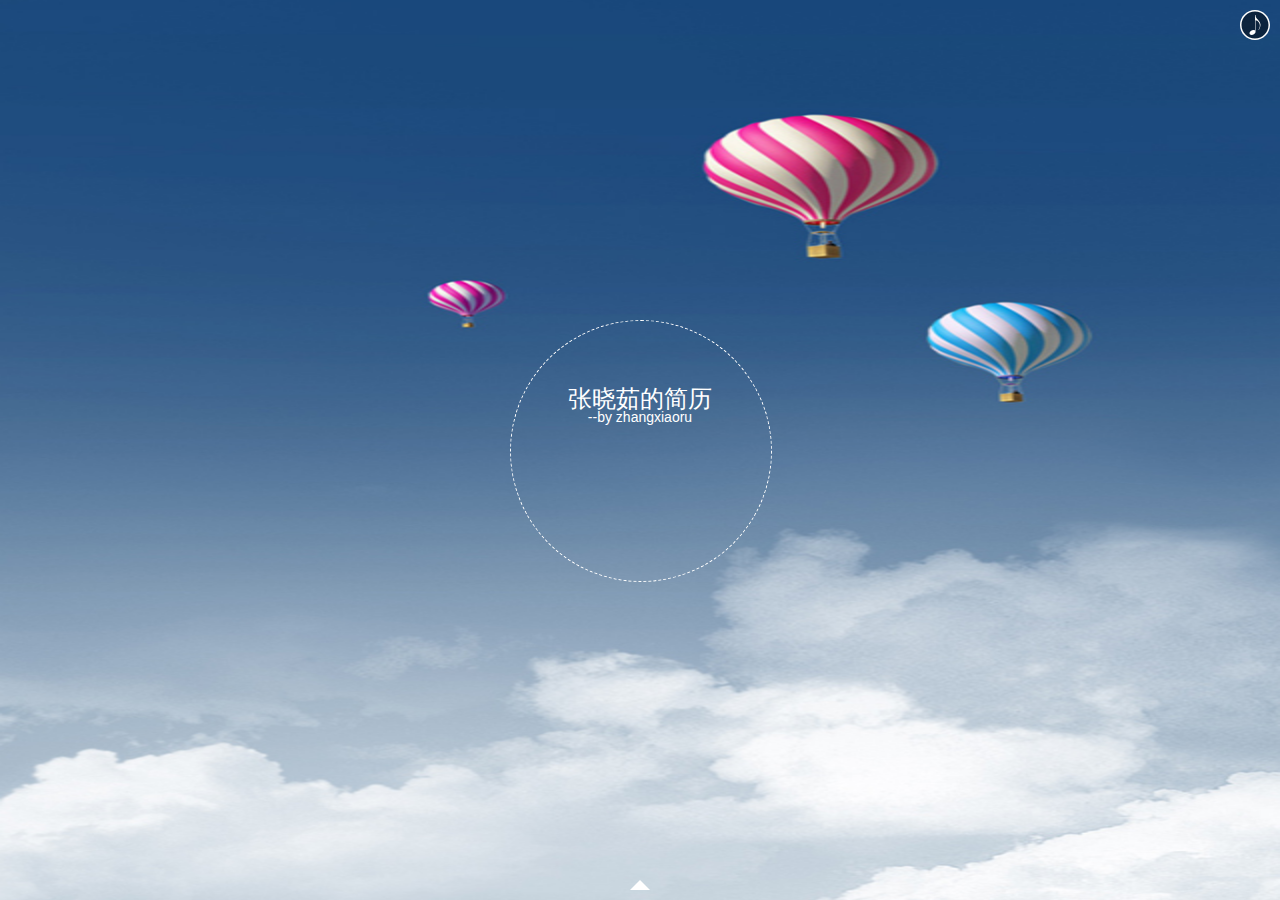
==== commit 5b8b6b44: "修改简历" ====
--- a/index.html
+++ b/index.html
@@ -32,9 +32,31 @@
         <div>
             <div id="line">
                 <img src="img/18.png" id="s" class="img2"/>
+                <!--<img src="img/mogu.gif" alt=""/>-->
+                <div class="info">
+                    <span>
+                        工作经验：<br/>
+                        2013.02-2016.01<br/>
+                        北京凯恩克思科技有限公司<br/>
+                        软件工程师<br/>
+                    </span>
+                </div>
 
-                <div >dfdfdfdf</div>
-                <div>wewewewewe</div>
+                <div class="info">
+                    <span>
+                        主要内容:<br/>
+                        根据需求修改原型页面，系统开发，系统测试。
+                    </span>
+                </div>
+            </div>
+        </div>
+        <div>
+            <div class="img19"><img src="img/19.png" alt="" width="121px" height="38px"/></div>
+            <div class="img11"><img src="img/11.jpg" alt=""/></div>
+            <div class="contact">
+                <p>电话</p>
+                <p>130 1108 2922</p>
+                <p>CALL ME</p>
             </div>
         </div>
         <div></div>
--- a/css/index.css
+++ b/css/index.css
@@ -55,17 +55,17 @@
 
 }
 .inner>div:nth-child(1){
-     background: url(../img/bg1.jpg) no-repeat;
+     background: url(../img/qiqiu.png) no-repeat;
      background-size: 100% 100%;
  }
 .inner>div:nth-child(2){
-    background: url(../img/2.png) no-repeat;
+    background: url(../img/15.jpg) no-repeat;
 }
 .inner>div:nth-child(3){
     background: url(../img/16.jpg) no-repeat;
     background-size: 100% 100%;
 }
-.inner>div:nth-child(4){
+.inner>div:nth-child(5){
     background: url(../img/bg2.gif) no-repeat;
     background-size: 100% 100%;
 }
@@ -112,7 +112,8 @@
     left: 50%;
     margin-top: -130px;
     margin-left: -130px;
-    border:1px dashed rgb(70,175,232);
+    =border:1px dashed rgb(70,175,232);
+    border:1px dashed #ffffff;
     border-radius: 50%;
     -webkit-transform: rotate(0deg);
     transform: rotate(0deg);
@@ -129,11 +130,12 @@
 .one-info{
     position: absolute;
     left: 50%;
-    top: 40%;
+    top: 46%;
     margin: -25px 0 0 -115px;
     width: 230px;
     height: 50px;
-    color: rgb(70,175,232);
+    =color: rgb(70,175,232);
+    color:#ffffff;
     text-align: center;
 }
 .one-info span{
@@ -225,7 +227,8 @@
     animation-delay: 0.6s;
 }
 
-.page2 div.move1 {
+/*.page2 div.move1 {*/
+.inner > div.move1 .page2 div{
     -webkit-animation-name: page2Move;
     animation-name: page2Move;
 
@@ -316,29 +319,32 @@
 @-webkit-keyframes audioMove {
     100%{
         -webkit-transform: rotate(360deg);
+        transform: rotate(360deg);
     }
 }
 @keyframes audioMove {
     100%{
         -webkit-transform: rotate(360deg);
+        transform: rotate(360deg);
     }
 }
 
 /*---------------page3------------------*/
 #line{
+    width: 100%;
+    height: 100%;
+
+}
+#line img{
     width: 20%;
-    height: 100%;
-
-}
-#line img{
-    width: 100%;
     height: 80%;
     =background-size: auto;
-    margin-top: 85%;
+    margin-top: 15%;
     margin-left: 0;
     float: left;
 }
-#line .img2{
+.inner>div.move2 #line .img2{
+/*#line .img2{*/
     -webkit-animation: imgMove 2s linear 0s infinite both;
     animation: imgMove 2s linear 0s infinite both;
 }
@@ -358,4 +364,245 @@
     to{
         height: 80%;
     }
+}
+/*#line div.mogu{
+    width: 50px;
+    height: 50px;
+    border-radius: 50%;
+    =background: url("../img/mogu.gif") no-repeat;
+}*/
+#line div.info{
+    float: right;
+    width: 200px;
+    height: 100px;
+    =background: #4498c8;
+    margin-right: 15%;
+    box-shadow: 1px 1px 10px rgb(255,255,255);
+    color: #000;
+}
+#line div.info:nth-of-type(1){
+
+    margin-top: 15%;
+    margin-bottom: 20px;
+}
+#line div.info:nth-of-type(2){
+    height: 200px;
+}
+
+#line .info span{
+    -webkit-transform: translate(500px,0);
+    transform: translate(500px,0);
+}
+.move2 #line .info span{
+    -webkit-transform: translate(0,0);
+    -webkit-transition:1s;
+    transform: translate(0,0);
+    transition:1s
+}
+/*@keyframes spanShow {
+    0%{
+        opacity: 0;
+        left:500px
+    }
+    100% {
+        opacity: 1;
+        left:0
+    }
+}
+@-webkit-keyframes spanShow
+{
+    0%{
+        opacity: 0;
+        left:500px
+    }
+    100% {
+        opacity: 1;
+        left:0
+    }
+}
+.inner>div.move2 #line div span{
+    -webkit-animation: spanShow 2s ease-in;
+    animation: spanShow 2s ease-in;
+}*/
+/*------------------PAGE4 --------------------------*/
+/*.inner>div:nth-of-type(4) div{
+    position: absolute;
+}*/
+
+.img19,.img11{
+    position: relative;
+    text-align: center;
+    width: 100%;
+    margin-top: 5%;
+}
+.img19 img{
+    -webkit-transform: scale(0);
+    transform: scale(0);
+}
+
+.move3>div:nth-child(1) img {
+    -webkit-animation-name: img19Move;
+    animation-name: img19Move;
+
+    -webkit-animation-duration: 1s;
+    animation-duration: 1s;
+
+    -webkit-animation-fill-mode: both;
+    animation-fill-mode: both;
+}
+
+@-webkit-keyframes img19Move {
+    0% {
+        -webkit-transform: scale(0);
+        transform: scale(0);
+    }
+    100% {
+        -webkit-transform: scale(1);
+        transform: scale(1);
+    }
+}
+@keyframes img19Move {
+    0% {
+        -webkit-transform: scale(0);
+        transform: scale(0);
+    }
+    100% {
+        -webkit-transform: scale(1);
+        transform: scale(1);
+    }
+}
+.img11 img{
+    -webkit-transform: scale(0);
+    transform: scale(0);
+}
+.move3 .img11 img{
+    -webkit-transform: scale(1);
+    transform: scale(1);
+    -webkit-transition: 1s;
+    transition: 1s;
+}
+.contact{
+    position: relative;
+    width: 100%;
+    margin-top: 5%;
+    font-size: 20px;
+    color: #828282;
+}
+
+.contact p:nth-child(1){
+    margin-left: 15%;
+}
+.contact p:nth-child(2){
+    margin-left: 15%;
+
+}
+.contact p:nth-child(3){
+    font-size: 25px;
+    margin-left: 40%;
+    color: rgb(34,88,1);
+}
+
+.contact p{
+    -webkit-transform: translate(-500px,0);
+    transform: translate(-500px,0);
+}
+.move3 .contact p:nth-child(1){
+    -webkit-transition-delay: 1s;
+    transition-delay: 1s;
+    -webkit-transform: translate(0,0);
+    transform: translate(0,0);
+    -webkit-transition:1s;
+    transition:1s;
+}
+
+
+@keyframes telMove {
+    0%{
+        -webkit-transform: translate(-500px,0);
+        transform: translate(-500px,0);
+    }
+    50%,75%,100%{
+        -webkit-transform: translate(0,0);
+        transform: translate(0,0);
+    }
+    62.5%{
+        -webkit-transform: rotate(30deg);
+        transform: rotate(30deg);
+    }
+    87.5%{
+        transform: rotate(-30deg);
+        -webkit-transform: rotate(-30deg);
+    }
+}
+@-webkit-keyframes telMove {
+    0%{
+        -webkit-transform: translate(-500px,0);
+        transform: translate(-500px,0);
+    }
+    50%,75%,100%{
+        -webkit-transform: translate(0,0);
+        transform: translate(0,0);
+    }
+    62.5%{
+        -webkit-transform: rotate(30deg);
+        transform: rotate(30deg);
+    }
+    87.5%{
+        transform: rotate(-30deg);
+        -webkit-transform: rotate(-30deg);
+    }
+}
+.move3 .contact p:nth-child(2){
+    animation: telMove 2s linear 1s 1 both;
+    -webkit-animation: telMove 2s linear 1s 1 both;
+}
+@keyframes callMove {
+    0%{
+        -webkit-transform: translate(-500px,0);
+        transform: translate(-500px,0);
+    }
+    50%{
+        -webkit-transform: translate(0,0);
+        transform: translate(0,0);
+    }
+    65%{
+        -webkit-transform: scale(1.5,1);
+        transform: scale(1.5,1);
+    }
+    80%{
+        -webkit-transform: scale(1,1.5);
+        transform: scale(1,1.5);
+    }
+    100%{
+        -webkit-transform: scale(1,1);
+        transform: scale(1,1);
+    }
+
+}
+@-webkit-keyframes callMove {
+    0%{
+        -webkit-transform: translate(-500px,0);
+        transform: translate(-500px,0);
+    }
+    50%{
+        -webkit-transform: translate(0,0);
+        transform: translate(0,0);
+    }
+    65%{
+        -webkit-transform: scale(1.5,1);
+        transform: scale(1.5,1);
+    }
+    80%{
+        -webkit-transform: scale(1,1.5);
+        transform: scale(1,1.5);
+    }
+    100%{
+        -webkit-transform: scale(1,1);
+        transform: scale(1,1);
+    }
+
+}
+.move3 .contact p:nth-child(3){
+    animation: callMove 2s linear 2s 1 both;
+    -webkit-animation: callMove 2s linear 2s 1 both;;
 }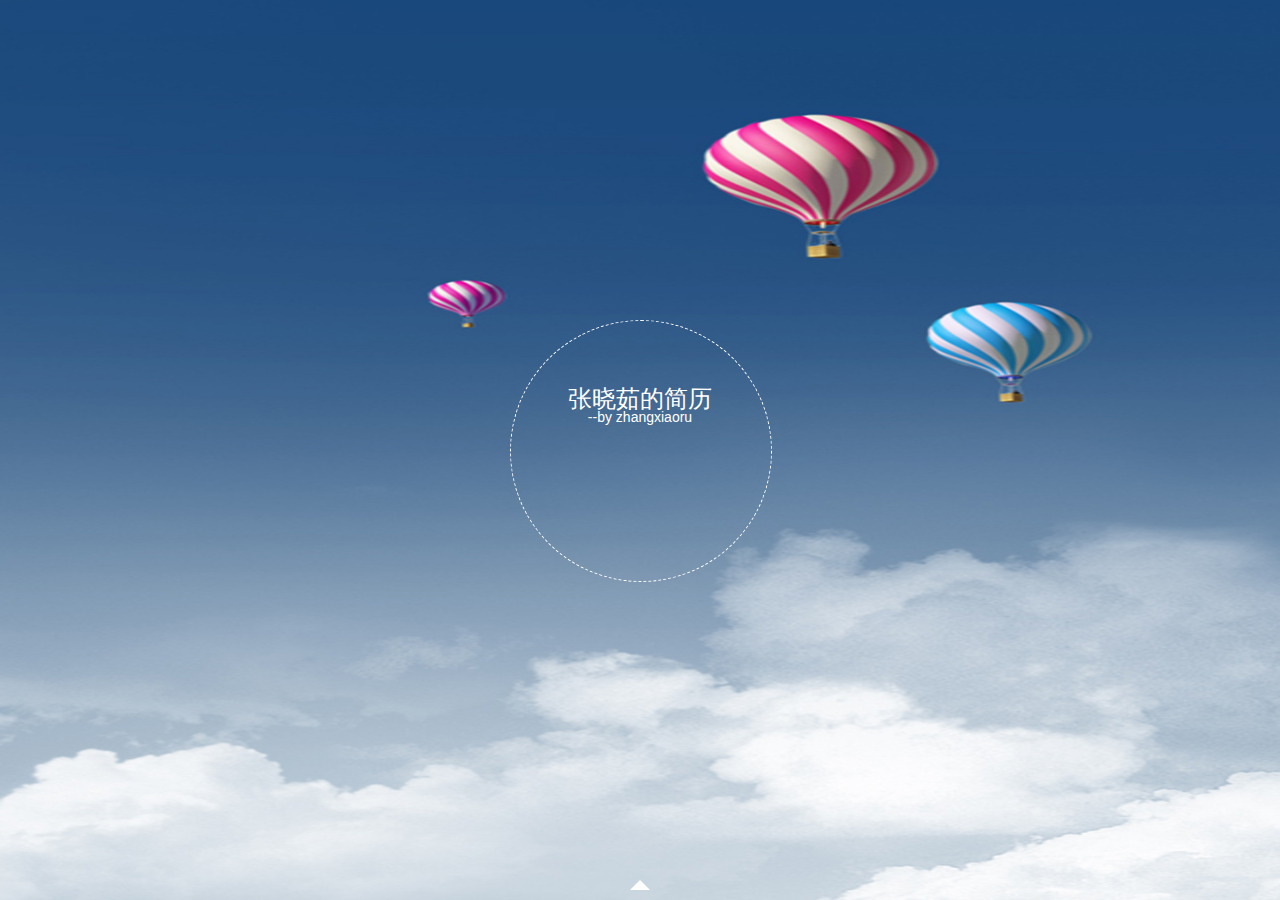
==== commit 904c9851: "dd" ====
--- a/index.html
+++ b/index.html
@@ -34,19 +34,29 @@
                 <img src="img/18.png" id="s" class="img2"/>
                 <!--<img src="img/mogu.gif" alt=""/>-->
                 <div class="info">
-                    <span>
+                    <!--<span>
                         工作经验：<br/>
                         2013.02-2016.01<br/>
                         北京凯恩克思科技有限公司<br/>
                         软件工程师<br/>
-                    </span>
+                    </span>-->
+                    <p>工作经验：</p>
+
+                    <p>2013.02-2016.01</p>
+
+                    <p>北京凯恩克思科技有限公司</p>
+
+                    <p>软件工程师</p>
                 </div>
 
                 <div class="info">
-                    <span>
+                    <!--<span>
                         主要内容:<br/>
                         根据需求修改原型页面，系统开发，系统测试。
-                    </span>
+                    </span>-->
+                    <p>主要内容:</p>
+
+                    <p>根据需求修改原型页面，系统开发，系统测试。</p>
                 </div>
             </div>
         </div>
--- a/css/index.css
+++ b/css/index.css
@@ -55,9 +55,9 @@
 
 }
 .inner>div:nth-child(1){
-     background: url(../img/qiqiu.png) no-repeat;
-     background-size: 100% 100%;
- }
+    background: url(../img/qiqiu.png) no-repeat;
+    background-size: 100% 100%;
+}
 .inner>div:nth-child(2){
     background: url(../img/15.jpg) no-repeat;
 }
@@ -275,7 +275,7 @@
 }
 .page2>div span{
 
-   = display: block;
+= display: block;
     font-size: 20px;
     text-align: center;
     font-weight: bold;
@@ -288,9 +288,9 @@
     line-height: 60px;
 }
 .page2>div:nth-child(1){
-   /* position: absolute;
-    top: 0;
-    left: 0;*/
+    /* position: absolute;
+     top: 0;
+     left: 0;*/
     font-size: 30px;
     text-align: center;
     font-weight: bold;
@@ -301,7 +301,7 @@
 }
 /*-------------------------------------------------------------*/
 .music{
-    =display: none;
+    display: none;
     position: absolute;
     top: 10px;
     right: 10px;
@@ -338,13 +338,13 @@
 #line img{
     width: 20%;
     height: 80%;
-    =background-size: auto;
+=background-size: auto;
     margin-top: 15%;
     margin-left: 0;
     float: left;
 }
 .inner>div.move2 #line .img2{
-/*#line .img2{*/
+    /*#line .img2{*/
     -webkit-animation: imgMove 2s linear 0s infinite both;
     animation: imgMove 2s linear 0s infinite both;
 }
@@ -375,7 +375,7 @@
     float: right;
     width: 200px;
     height: 100px;
-    =background: #4498c8;
+=background: #4498c8;
     margin-right: 15%;
     box-shadow: 1px 1px 10px rgb(255,255,255);
     color: #000;
@@ -389,7 +389,7 @@
     height: 200px;
 }
 
-#line .info span{
+/*#line .info span{
     -webkit-transform: translate(500px,0);
     transform: translate(500px,0);
 }
@@ -398,37 +398,19 @@
     -webkit-transition:1s;
     transform: translate(0,0);
     transition:1s
-}
-/*@keyframes spanShow {
-    0%{
-        opacity: 0;
-        left:500px
-    }
-    100% {
-        opacity: 1;
-        left:0
-    }
-}
-@-webkit-keyframes spanShow
-{
-    0%{
-        opacity: 0;
-        left:500px
-    }
-    100% {
-        opacity: 1;
-        left:0
-    }
-}
-.inner>div.move2 #line div span{
-    -webkit-animation: spanShow 2s ease-in;
-    animation: spanShow 2s ease-in;
 }*/
+#line .info p{
+    -webkit-transform: translate(500px,0);
+    transform: translate(500px,0);
+}
+.move2 #line .info p{
+    -webkit-transform: translate(0,0);
+    -webkit-transition:1s;
+    transform: translate(0,0);
+    transition:1s
+}
+
 /*------------------PAGE4 --------------------------*/
-/*.inner>div:nth-of-type(4) div{
-    position: absolute;
-}*/
-
 .img19,.img11{
     position: relative;
     text-align: center;
